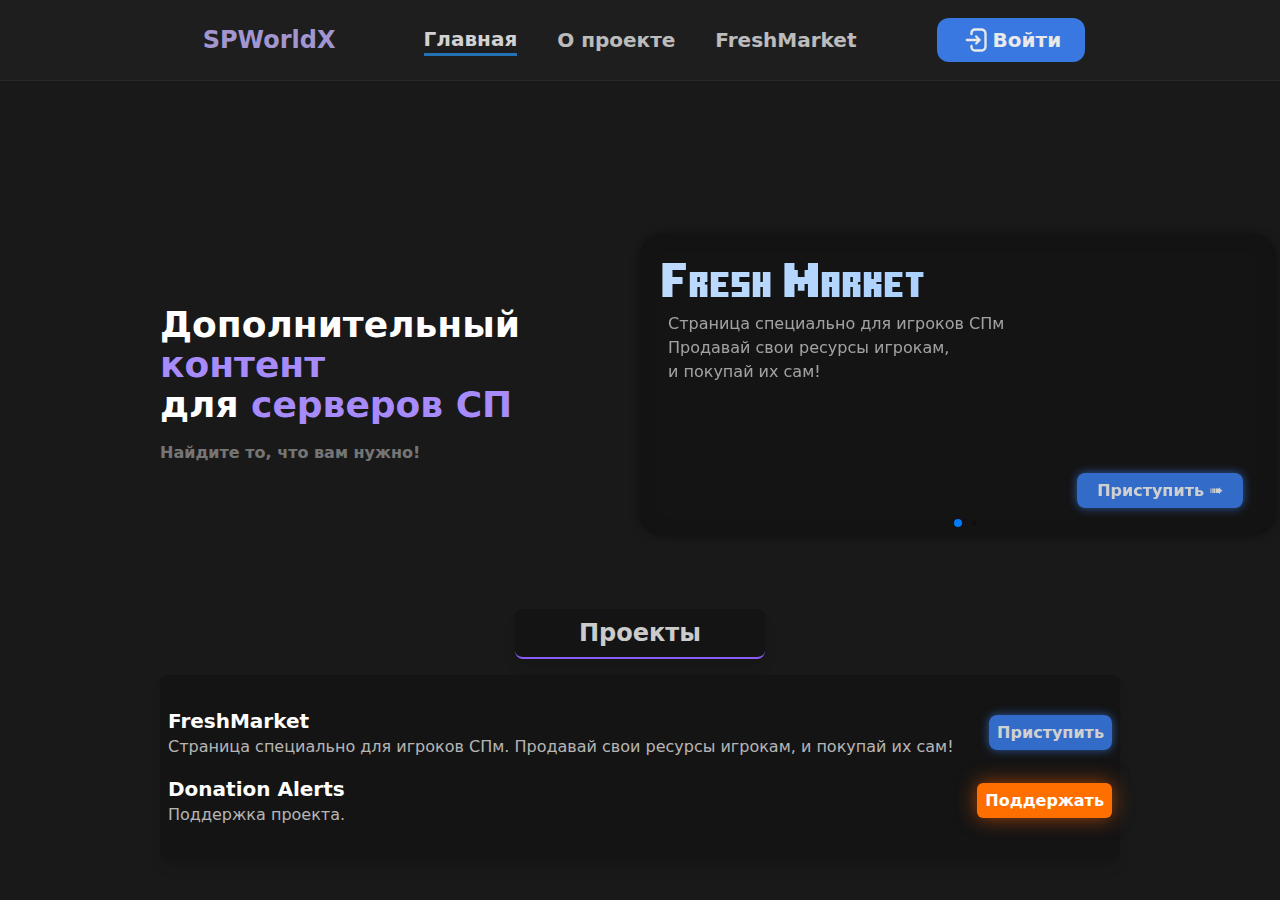
==== index.htm @ ffae49f4 "sdsd" ====
﻿<!DOCTYPE html>
<html lang="en">
<head>
    <meta name="theme-color" content="#777777">
<meta name="apple-mobile-web-app-status-bar-style" content="#777777">
<meta name="msapplication-navbutton-color" content="#777777">
<meta property="og:type" content="website">
<meta property="og:url" content="idkfwt">
<meta property="og:title" content="SPWorldX">
<meta property="og:description" content="Дополнительный контент для серверов СП">
<meta property="og:image" content="/img/icon.ico">
<meta charset="UTF-8">
<meta http-equiv="X-UA-Compatible" content="IE=edge">
<meta name="viewport" content="width=device-width, initial-scale=1.0">
<link rel="shortcut icon" href="img/icon.ico" type="png">
<link rel="stylesheet" href="css/style.css">
<link rel="preconnect" href="https://fonts.googleapis.com">
<link rel="preconnect" href="https://fonts.gstatic.com" crossorigin="">
<link href="css2?family=Montserrat:wght@100;200;300;400;500;600;700;800;900&display=swap" rel="stylesheet">
<link href="css2-1?family=Victor+Mono:ital,wght@0,100;0,200;0,300;0,400;0,500;0,600;0,700;1,100;1,200;1,300;1,400;1,500;1,600;1,700&display=swap" rel="stylesheet">
<link rel="stylesheet" href="css/tailwind.css">
<link rel="stylesheet" href="css/style.css">
<link rel="stylesheet" href="font/minecraft/stylesheet.css">
<!-- Yandex.RTB -->
<script>window.yaContextCb=window.yaContextCb||[]</script>
<script src="ads/system/context.js" async=""></script>    <link rel="stylesheet" href="npm/swiper%4010/swiper-bundle.min.css">
    <title>SPX</title>
</head>
<script async="" src="gtag/js?id=G-2S9NV70PWT"></script>
<script>
  window.dataLayer = window.dataLayer || [];
  function gtag(){dataLayer.push(arguments);}
  gtag('js', new Date());

  gtag('config', 'G-2S9NV70PWT');
</script>

<script type="text/javascript">
   (function(m,e,t,r,i,k,a){m[i]=m[i]||function(){(m[i].a=m[i].a||[]).push(arguments)};
   m[i].l=1*new Date();
   for (var j = 0; j < document.scripts.length; j++) {if (document.scripts[j].src === r) { return; }}
   k=e.createElement(t),a=e.getElementsByTagName(t)[0],k.async=1,k.src=r,a.parentNode.insertBefore(k,a)})
   (window, document, "script", "https://mc.yandex.ru/metrika/tag.js", "ym");

   ym(94891230, "init", {
        clickmap:true,
        trackLinks:true,
        accurateTrackBounce:true,
        webvisor:true
   });
</script>
<noscript><div><img src="watch/94891230" style="position:absolute; left:-9999px;" alt=""></div></noscript><body class="bg-basic-l1">
    <script src="css/tailwind.js"></script>

    <header class="w-full"> 
    <div class="w-full h-20 bg-basic-l2 flex justify-center">
    <div class="px-2 w-full 2xl:w-9/12 xl:w-10/12 lg:w-10/12 md:w-11/12 flex">
        <div class="w-1/2 md:2/12 flex justify-center items-center cursor-default">
            <div class="text-violet-300 text-2xl opacity-80 duration-100 hover:opacity-100">SPWorldX</div>
        </div>
        <div class="hidden md:block md:w-8/12">
            <nav class="text-white h-full text-xl items-center justify-center gap-10 hidden md:flex">
                <a href="index.htm" class="nav-el-selected">Главная</a>
                <a href="info/index.htm" class="nav-el">О проекте</a>
                <a href="freshmarket/index.htm" class="nav-el">FreshMarket</a>
            </nav>
        </div>
        <div class="w-1/2 md:2/12 flex justify-center items-center">
            <a href="https://discord.com/api/oauth2/authorize?client_id=1053625870272704613&redirect_uri=https%3A%2F%2Fspx.zaralx.ru%2Fapi%2Fauth%2Fdiscord&response_type=code&scope=identify" class="bg-blue-500 py-2 px-6 flex rounded-xl opacity-90 duration-200 hover:opacity-100">
    <div><img src="img/login.svg" class="w-7 h-7"></div>
    <div class="text-white flex items-center text-xl ml-1">Войти</div>
</a>            
        </div>
    </div>
</div>
<div class="w-full h-px bg-basic-l4"></div>    </header>
    <main class="flex justify-center">
        <div class="w-11/12 2xl:w-8/12 xl:w-9/12 lg:w-9/12 md:w-10/12 mt-36">
            <div>
                <div class="xl:flex items-center justify-center h-80 gap-5">
                    <div>
                        <h1 class="text-4xl font-bold text-white">
                            Дополнительный <span class="text-violet-400">контент</span>
                            <br>
                            для <span class="text-violet-400">серверов СП</span>
                        </h1>
                        <h2 class="text-1xl text-white mt-4 opacity-40">
                            Найдите то, что вам нужно!
                        </h2>
                    </div>
                    <div class="w-6/12 ml-10 hidden xl:block">
                        <div class="swiper carda banner shadow-[0_0_20px_0_rgba(0,0,0,0.1)_inset,_0_0_10px_0_rgba(0,0,0,0.5)]">
                            <div class="swiper-wrapper h-full">
                                <div class="swiper-slide h-full">
                                    <div class="p-5 h-full">
                                        <div>
                                            <h1 class="font-minecraft font-thin text-5xl text-transparent bg-clip-text bg-gradient-to-r from-blue-200 to-blue-300 ">
                                                F<span class="text-4xl">resh</span> M<span class="text-4xl">arket</span>
                                            </h1>
                                            <p class="text-white mt-2 ml-2 opacity-60 font-medium">
                                                Страница специально для игроков СПм
                                                <br>
                                                Продавай свои ресурсы игрокам,
                                                <br>
                                                и покупай их сам!
                                            </p>
                                        </div>
                                        <div class="absolute bottom-8 right-8">
                                            <a href="freshmarket/index.htm" class="bg-blue-500 px-5 py-2 text-white rounded-lg opacity-80 duration-100 hover:opacity-95 bottom-8 right-8 shadow-[0_0_10px_0_rgba(59,130,246,0.8)]">Приступить ➠</a>
                                        </div>
                                    </div>
                                </div>
                                <div class="swiper-slide h-full">
                                    <div class="p-5 h-full">
                                        <div>
                                            <h1 class="text-3xl flex gap-2 text-white">
                                                <img src="img/donation_alerts.png" class="w-10 h-10"> 
                                                Donation Alerts
                                            </h1>
                                            <p class="text-white mt-2 ml-2 opacity-60 font-medium">
                                                Поддержка проекта.
                                            </p>
                                        </div>
                                        <div class="absolute bottom-8 right-8">
                                            <div class="flex justify-center mt-4">
                                                <a href="https://www.donationalerts.com/r/zaralx" class="bg-[#ff6f00] shadow-[0_0_20px_rgba(255,98,0,0.596)] rounded-md px-5 py-2 text-white ">
                                                    Поддержать ➠
                                                </a>
                                            </div>
                                        </div>
                                    </div>
                                </div>
                            </div>
                            <div class="swiper-pagination"></div>
                            <!--div class="swiper-button-prev text-blue-500"></div-->
                            <!--div class="swiper-button-next text-blue-500"></div-->
                        </div>
                    </div>
                    
                </div>
            </div>
            <div class="flex flex-col justify-center w-full xl:mt-16">
                <div class="bg-basic-l0 rounded-lg shadow-lg border-b-2 border-violet-500 mx-auto px-16 py-2">
                    <h1 class="text-white/[.8] text-2xl text-center">Проекты</h1>
                </div>

                <div class="bg-basic-l0 rounded-lg shadow-lg mt-4 py-4">
                    <div class="w-full px-2 flex items-center my-4">
                        <div class="w-full">
                            <h1 class="text-xl text-white">FreshMarket</h1>
                            <p class="text-base font-normal text-white/[.7]">Страница специально для игроков СПм. Продавай свои ресурсы игрокам, и покупай их сам!</p>
                        </div>
                        <div>
                            <a href="freshmarket/index.htm" class="bg-blue-500 p-2 text-white rounded-lg opacity-80 duration-100 hover:opacity-95 shadow-[0_0_10px_0_rgba(59,130,246,0.8)]">Приступить</a>
                        </div>
                    </div>
                    <div class="w-full px-2 flex items-center my-4">
                        <div class="w-full">
                            <h1 class="text-xl text-white">Donation Alerts</h1>
                            <p class="text-base font-normal text-white/[.7]">Поддержка проекта.</p>
                        </div>
                        <div>
                            <a href="freshmarket/index.htm" class="bg-[#ff6f00] shadow-[0_0_20px_rgba(255,98,0,0.596)] rounded-md p-2 text-white">Поддержать</a>
                        </div>
                    </div>
                </div>
            </div>
        </div>
    </main>

    <script src="npm/swiper%4010/swiper-bundle.min.js"></script>
    <script>
        const swiper = new Swiper('.swiper', {
            // Optional parameters
            direction: 'horizontal',
            loop: true,

            // If we need pagination
            pagination: {
                el: '.swiper-pagination',
                clickable: true, 
                dynamicBullets: true
            },

            autoplay: {
                delay: 4000,
                disableOnInteraction: false,
            },

            // Navigation arrows
            navigation: {
                nextEl: '.swiper-button-next',
                prevEl: '.swiper-button-prev',
            },
        });
    </script>

<div class="xl:hidden h-24"></div>
<div class="fixed bottom-0 left-0 w-full xl:hidden">
    <div class="w-full h-px bg-basic-l4"></div>
    <div class="w-full h-20 bg-basic-l2 flex justify-center">
        <nav class="text-white h-full text-xl items-center justify-center gap-4 flex">
            <a href="index.htm" class="mob-nav-el-selected"><img class="w-8 h-8 mx-auto" src="img/home.png">Главная</a>
            <a href="info/index.htm" class="mob-nav-el"><img class="w-8 h-8 mx-auto" src="img/info.png">О проекте</a>
            <a href="freshmarket/index.htm" class="mob-nav-el"><img class="w-8 h-8 mx-auto" src="img/market.png">FreshMarket</a>
        </nav>
    </div>
</div>

<div class="fixed top-6 left-0 right-0 mx-auto flex justify-center" id="error_pop" style="display: none;">
    <div class="bg-basic-l0 px-6 py-3 rounded-lg shadow-xl">
        <h1 class="font-bold text-2xl text-white" id="error_title"></h1>
        <p class="font-normal text-xl text-white opacity-70" id="error_description"></p>
        <button class="font-bold text-xl text-white bg-red-600 px-4 py-1 mt-3 rounded-lg opacity-70 hover:opacity-90 duration-100" onclick="document.getElementById('error_pop').style.display = 'none'">OK</button>
    </div>
</div>

<script>
    function check_and_send_notify(response_json_decoded, storage_json_decoded, type, to, name, image, icon, badge, url) {
        for (const response_item in response_json_decoded[type]) {
            var found = false;
            for (const storage_item in storage_json_decoded[type]) {
                if (response_item == storage_item) {
                    found = true
                    break
                }
            }
            if (!found) {
                var notification = new Notification("Новая задача <"+to+">", {
                    body: name+" (ID "+response_json_decoded[type][response_item]+")",
                    image: image,
                    icon: icon,
                    badge: badge,
                })

                if (window.location.pathname == url) {
                    location.reload()
                } else {
                    notification.onclick = () => {
                        window.open(url)
                    }
                }
            }
        }
    }
    const cookie_value = `; ${document.cookie}`;
    const cookie_parts = cookie_value.split(`; token=`);
    var cookie_data = "";

    if (cookie_parts.length === 2) cookie_data = cookie_parts.pop().split(';').shift();

    setInterval(() => {
        const body = JSON.stringify({
            access_token: cookie_data,
        });

        var xhr = new XMLHttpRequest();
        xhr.open("POST", "/api/work/get_requests/", true);
        xhr.setRequestHeader('Content-Type', 'application/json');

        xhr.onreadystatechange = () => {
            if (xhr.readyState == XMLHttpRequest.DONE) {
                // On response
                if (localStorage.getItem("work_session") == null) {
                    localStorage.setItem("work_session", xhr.responseText);
                    return;
                }

                const storage_json_decoded = JSON.parse(localStorage.getItem("work_session"));
                const response_json_decoded = JSON.parse(xhr.responseText);

                check_and_send_notify(response_json_decoded, storage_json_decoded, "delivery", "Курьер", "Доставка", "/img/banner.png", "/img/delivery_mark.png", "/img/delivery_mark.png", "/freshmarket/workzone/delivery");
                check_and_send_notify(response_json_decoded, storage_json_decoded, "logic_deposit", "Логист", "Пополнение", "/img/banner.png", "/img/logic.png", "/img/logic.png", "/freshmarket/workzone/logic");
                check_and_send_notify(response_json_decoded, storage_json_decoded, "logic_orders", "Логист", "Сбор доставки", "/img/banner.png", "/img/logic.png", "/img/logic.png", "/freshmarket/workzone/logic");
                check_and_send_notify(response_json_decoded, storage_json_decoded, "secretary_verificaton", "Секретарь", "Верификация", "/img/banner.png", "/img/secretary.png", "/img/secretary.png", "/freshmarket/workzone/secretary");
                check_and_send_notify(response_json_decoded, storage_json_decoded, "secretary_delete", "Секретарь", "Удаление", "/img/banner.png", "/img/secretary.png", "/img/secretary.png", "/freshmarket/workzone/secretary");

                localStorage.setItem("work_session", xhr.responseText);
            }
        };

        xhr.send(body);
    },2000)
    
</script></body>
</html>
---- css/style.css ----
﻿:root {
    --montserrat: url("../css2");
    --minecraft: url("../font/minecraft/stylesheet.css");
    --primary-dark: #3297f3;
    --primary-light: #2687dc;
    --secondary-dark: #d3ddee;
    --secondary-light: #83888a;
    --success-dark: #3cb690;
    --success-light: #82d6bc;
    --info-dark: #1d9fff;
    --info-light: #83cbff;
    --warning-light: #ffad0a;
    --warning-dark: #ffcf70;
    --danger-dark: #ee283c;
    --danger-light: #f68692;
    --light-dark: #cdd6e6;
    --light-light: white;
    --dark-dark: #0a081f;
    --dark-light: #241e6f;
    --base-gradient: linear-gradient(-96.34deg, #5163fd 0%, #2b3dda 100%);
}

html {
    scroll-behavior: smooth;
}

.font-minecraft {
    font-family: "minecraftten";
}

.font-helvetica {
    font-family: Helvetica;
}

.font-victormono {
    font-family: 'Victor Mono', monospace;
}

.primary-button {
    opacity: 0.9;
}

.primary-button:hover {
    opacity: 1;
}

.edge {
    image-rendering: -moz-crisp-edges; /* Firefox */
    -ms-interpolation-mode: nearest-neighbor;  /* IE */
    image-rendering: crisp-edges; /* Стандартное свойство */
}

* {
    box-sizing: border-box;
    transition: ease-in-out 100ms;
}

h5 {
    font-size: 1.25rem;
    color: black;
}

body {
    height: 100%;
    font-family: var(--montserrat), sans-serif;
    font-weight: 600;
}

.container-fluid {
    width: 100%;
    margin-left: auto;
    margin-right: auto;
    padding-left: 15px;
    padding-right: 15px;
}

.row {
    display: flex;
    flex-wrap: wrap;
}

.carda {
    background: rgb(20, 20, 20);
    border-radius: 24px;
    transition: all .2s ease;
    box-shadow: 0 0 5px 0 rgba(0, 0, 0, 0.21);
}

.dashboard-nav-el {
    color: white;
    font-size: 1.25rem;
    line-height: 1.75rem;
    display: flex;
    justify-content: center;
    align-items: center;
    padding-top: 0.75rem;
    padding-bottom: 0.75rem;
    gap: 0.75rem;
    opacity: 0.8;
    transition: ease-in-out .1s;
    border-right: #ffffff00 3px solid
}

.dashboard-nav-el:hover {
    opacity: 1;
}

.dashboard-nav-el-selected {
    background: #ffffff14;
    color: white;
    font-size: 1.25rem;
    line-height: 1.75rem;
    display: flex;
    justify-content: center;
    align-items: center;
    padding-top: 0.75rem;
    padding-bottom: 0.75rem;
    gap: 0.75rem;
    opacity: 0.8;
    transition: ease-in-out .1s;
    border-right: #ffffff62 3px solid;
}


.card-header {
    border-bottom: 0;
    margin-bottom: 0;
    padding: 35px 40px;
    background-color: transparent;
}

.logo {
    font-size: 21px;
    font-style: normal;
    margin-right: 10px;
}

.card-body {
    min-height: 1px;
    padding: 40px;
    color: #000000cc;
    flex: 1 1 auto;
}

.wey-auto {
    margin-top: 120px;
}

.input-group {
    border-radius: 0.5rem;
    border: solid 1px rgba(131, 131, 131, 0.5);
}

.input-group input {
    background: none;
    padding: 5px 10px;
}

.input-group button {
    border-left: solid 1px rgba(131, 131, 131, 0.5);
}

input:focus {
    outline: none;
    box-shadow: 0 0 5px 0 var(--info-light), 0 0 2px 0 var(--info-light) inset;
    opacity: 1;
}

.disabled {
    opacity: 0.6;
}

.nav-el {
    white-space: nowrap;
    transition: ease-in 0.2s;
    opacity: 0.7;
    border-bottom: rgba(0, 0, 0, 0) 1px solid;
}

.nav-el:hover {
    opacity: 1;
    border-bottom: var(--primary-dark) 3px solid;
}

.nav-el-selected {
    border-bottom: var(--primary-light) 3px solid;
    opacity: 0.8;
}

.mob-nav-el {
    display: flex;
    flex-direction: column;
    justify-content: center;
    white-space: nowrap;
    transition: ease-in 0.2s;
    opacity: 0.7;
    border-bottom: rgba(0, 0, 0, 0) 1px solid;
}

.mob-nav-el:hover {
    opacity: 1;
    border-bottom: var(--primary-dark) 3px solid;
}

.mob-nav-el-selected {
    display: flex;
    flex-direction: column;
    justify-content: center;
    border-bottom: var(--primary-light) 3px solid;
    opacity: 0.8;
}

.banner {
    height: 300px;
    width: 635px
}

.bg-basic-l0 {
    --tw-bg-opacity: 1;
    background-color: rgb(20 20 20 / var(--tw-bg-opacity));
}

.bg-basic-l1 {
    --tw-bg-opacity: 1;
    background-color: rgb(25 25 25 / var(--tw-bg-opacity));
}

.bg-basic-l2 {
    --tw-bg-opacity: 1;
    background-color: rgb(30 30 30 / var(--tw-bg-opacity));
}

.bg-basic-l3 {
    --tw-bg-opacity: 1;
    background-color: rgb(35 35 35 / var(--tw-bg-opacity));
}

.bg-basic-l4 {
    --tw-bg-opacity: 1;
    background-color: rgb(40 40 40 / var(--tw-bg-opacity));
}

th,td {
    text-align: center;
}

td {
    width: 10px;
    white-space: nowrap;
    overflow: hidden;
    text-overflow: ellipsis;
}

form h5 {
    color: white;
    text-align: center;
}

.form-input {
    width: 100%;
    background-color: rgb(35, 35, 35);
    border-radius: 10px;
    color: white;
    padding: 6px 8px;
    opacity: 0.8;
    transition: ease-in-out 10ms;
}

.form-input::placeholder {
    color: #83888a;
}

.form-button {
    border-radius: 10px;
    color: white;
    padding: 6px 8px;
    opacity: 0.8;
    transition: ease-in-out .1s;
}

.form-button:focus {
    box-shadow: none;
}

.form-button:hover {
    opacity: 1;
}

.form-input:focus {
    box-shadow: none;
    outline: none;
    opacity: 1;
}

* {
    scrollbar-width: thin;
    scrollbar-color: blue;
}
  
*::-webkit-scrollbar {
    width: 5px;
    height: 5px;
}
  
*::-webkit-scrollbar-track {
    background: #00000099;
    border-radius: 5px;
}
  
*::-webkit-scrollbar-thumb {
    background-color: #ffffff55;
    border-radius: 14px;
}

@keyframes horizontal-shaking {
    0% { transform: translateX(0) }
    25% { transform: translateX(14px) }
    50% { transform: translateX(-14px) }
    75% { transform: translateX(14px) }
    100% { transform: translateX(0) }
  }

.tilt-shake {
    animation: horizontal-shaking 0.2s infinite;
}

.info-ref {
    min-width: 200px;
    color: white;
    border-radius: 8px;
    background: rgba(255, 255, 255, 0.066);
    padding: 2px 8px;
    border-left: 4px solid rgba(255,255,255, 0);
    opacity: 0.7;
}

.info-ref:hover {
    color: white;
    border-radius: 4px 8px 8px 4px;
    background: rgba(255, 255, 255, 0.1);
    padding: 2px 8px;
    border-left: 4px solid rgba(255, 255, 255, 0.8);
    opacity: 1;
}

.info-ref-selected {
    color: white;
    border-radius: 2px 8px 8px 2px;
    background: rgba(255, 255, 255, 0.1);
    padding: 2px 8px;
    border-left: 4px solid rgba(43, 93, 255, 0.8);
    opacity: 0.85;
}

.remove-number-arrows::-webkit-outer-spin-button,
.remove-number-arrows::-webkit-inner-spin-button {
    -webkit-appearance: none;
    margin: 0;
}

.remove-number-arrows[type=number] {
    -moz-appearance: textfield;
}
---- css/style.css ----
﻿:root {
    --montserrat: url("../css2");
    --minecraft: url("../font/minecraft/stylesheet.css");
    --primary-dark: #3297f3;
    --primary-light: #2687dc;
    --secondary-dark: #d3ddee;
    --secondary-light: #83888a;
    --success-dark: #3cb690;
    --success-light: #82d6bc;
    --info-dark: #1d9fff;
    --info-light: #83cbff;
    --warning-light: #ffad0a;
    --warning-dark: #ffcf70;
    --danger-dark: #ee283c;
    --danger-light: #f68692;
    --light-dark: #cdd6e6;
    --light-light: white;
    --dark-dark: #0a081f;
    --dark-light: #241e6f;
    --base-gradient: linear-gradient(-96.34deg, #5163fd 0%, #2b3dda 100%);
}

html {
    scroll-behavior: smooth;
}

.font-minecraft {
    font-family: "minecraftten";
}

.font-helvetica {
    font-family: Helvetica;
}

.font-victormono {
    font-family: 'Victor Mono', monospace;
}

.primary-button {
    opacity: 0.9;
}

.primary-button:hover {
    opacity: 1;
}

.edge {
    image-rendering: -moz-crisp-edges; /* Firefox */
    -ms-interpolation-mode: nearest-neighbor;  /* IE */
    image-rendering: crisp-edges; /* Стандартное свойство */
}

* {
    box-sizing: border-box;
    transition: ease-in-out 100ms;
}

h5 {
    font-size: 1.25rem;
    color: black;
}

body {
    height: 100%;
    font-family: var(--montserrat), sans-serif;
    font-weight: 600;
}

.container-fluid {
    width: 100%;
    margin-left: auto;
    margin-right: auto;
    padding-left: 15px;
    padding-right: 15px;
}

.row {
    display: flex;
    flex-wrap: wrap;
}

.carda {
    background: rgb(20, 20, 20);
    border-radius: 24px;
    transition: all .2s ease;
    box-shadow: 0 0 5px 0 rgba(0, 0, 0, 0.21);
}

.dashboard-nav-el {
    color: white;
    font-size: 1.25rem;
    line-height: 1.75rem;
    display: flex;
    justify-content: center;
    align-items: center;
    padding-top: 0.75rem;
    padding-bottom: 0.75rem;
    gap: 0.75rem;
    opacity: 0.8;
    transition: ease-in-out .1s;
    border-right: #ffffff00 3px solid
}

.dashboard-nav-el:hover {
    opacity: 1;
}

.dashboard-nav-el-selected {
    background: #ffffff14;
    color: white;
    font-size: 1.25rem;
    line-height: 1.75rem;
    display: flex;
    justify-content: center;
    align-items: center;
    padding-top: 0.75rem;
    padding-bottom: 0.75rem;
    gap: 0.75rem;
    opacity: 0.8;
    transition: ease-in-out .1s;
    border-right: #ffffff62 3px solid;
}


.card-header {
    border-bottom: 0;
    margin-bottom: 0;
    padding: 35px 40px;
    background-color: transparent;
}

.logo {
    font-size: 21px;
    font-style: normal;
    margin-right: 10px;
}

.card-body {
    min-height: 1px;
    padding: 40px;
    color: #000000cc;
    flex: 1 1 auto;
}

.wey-auto {
    margin-top: 120px;
}

.input-group {
    border-radius: 0.5rem;
    border: solid 1px rgba(131, 131, 131, 0.5);
}

.input-group input {
    background: none;
    padding: 5px 10px;
}

.input-group button {
    border-left: solid 1px rgba(131, 131, 131, 0.5);
}

input:focus {
    outline: none;
    box-shadow: 0 0 5px 0 var(--info-light), 0 0 2px 0 var(--info-light) inset;
    opacity: 1;
}

.disabled {
    opacity: 0.6;
}

.nav-el {
    white-space: nowrap;
    transition: ease-in 0.2s;
    opacity: 0.7;
    border-bottom: rgba(0, 0, 0, 0) 1px solid;
}

.nav-el:hover {
    opacity: 1;
    border-bottom: var(--primary-dark) 3px solid;
}

.nav-el-selected {
    border-bottom: var(--primary-light) 3px solid;
    opacity: 0.8;
}

.mob-nav-el {
    display: flex;
    flex-direction: column;
    justify-content: center;
    white-space: nowrap;
    transition: ease-in 0.2s;
    opacity: 0.7;
    border-bottom: rgba(0, 0, 0, 0) 1px solid;
}

.mob-nav-el:hover {
    opacity: 1;
    border-bottom: var(--primary-dark) 3px solid;
}

.mob-nav-el-selected {
    display: flex;
    flex-direction: column;
    justify-content: center;
    border-bottom: var(--primary-light) 3px solid;
    opacity: 0.8;
}

.banner {
    height: 300px;
    width: 635px
}

.bg-basic-l0 {
    --tw-bg-opacity: 1;
    background-color: rgb(20 20 20 / var(--tw-bg-opacity));
}

.bg-basic-l1 {
    --tw-bg-opacity: 1;
    background-color: rgb(25 25 25 / var(--tw-bg-opacity));
}

.bg-basic-l2 {
    --tw-bg-opacity: 1;
    background-color: rgb(30 30 30 / var(--tw-bg-opacity));
}

.bg-basic-l3 {
    --tw-bg-opacity: 1;
    background-color: rgb(35 35 35 / var(--tw-bg-opacity));
}

.bg-basic-l4 {
    --tw-bg-opacity: 1;
    background-color: rgb(40 40 40 / var(--tw-bg-opacity));
}

th,td {
    text-align: center;
}

td {
    width: 10px;
    white-space: nowrap;
    overflow: hidden;
    text-overflow: ellipsis;
}

form h5 {
    color: white;
    text-align: center;
}

.form-input {
    width: 100%;
    background-color: rgb(35, 35, 35);
    border-radius: 10px;
    color: white;
    padding: 6px 8px;
    opacity: 0.8;
    transition: ease-in-out 10ms;
}

.form-input::placeholder {
    color: #83888a;
}

.form-button {
    border-radius: 10px;
    color: white;
    padding: 6px 8px;
    opacity: 0.8;
    transition: ease-in-out .1s;
}

.form-button:focus {
    box-shadow: none;
}

.form-button:hover {
    opacity: 1;
}

.form-input:focus {
    box-shadow: none;
    outline: none;
    opacity: 1;
}

* {
    scrollbar-width: thin;
    scrollbar-color: blue;
}
  
*::-webkit-scrollbar {
    width: 5px;
    height: 5px;
}
  
*::-webkit-scrollbar-track {
    background: #00000099;
    border-radius: 5px;
}
  
*::-webkit-scrollbar-thumb {
    background-color: #ffffff55;
    border-radius: 14px;
}

@keyframes horizontal-shaking {
    0% { transform: translateX(0) }
    25% { transform: translateX(14px) }
    50% { transform: translateX(-14px) }
    75% { transform: translateX(14px) }
    100% { transform: translateX(0) }
  }

.tilt-shake {
    animation: horizontal-shaking 0.2s infinite;
}

.info-ref {
    min-width: 200px;
    color: white;
    border-radius: 8px;
    background: rgba(255, 255, 255, 0.066);
    padding: 2px 8px;
    border-left: 4px solid rgba(255,255,255, 0);
    opacity: 0.7;
}

.info-ref:hover {
    color: white;
    border-radius: 4px 8px 8px 4px;
    background: rgba(255, 255, 255, 0.1);
    padding: 2px 8px;
    border-left: 4px solid rgba(255, 255, 255, 0.8);
    opacity: 1;
}

.info-ref-selected {
    color: white;
    border-radius: 2px 8px 8px 2px;
    background: rgba(255, 255, 255, 0.1);
    padding: 2px 8px;
    border-left: 4px solid rgba(43, 93, 255, 0.8);
    opacity: 0.85;
}

.remove-number-arrows::-webkit-outer-spin-button,
.remove-number-arrows::-webkit-inner-spin-button {
    -webkit-appearance: none;
    margin: 0;
}

.remove-number-arrows[type=number] {
    -moz-appearance: textfield;
}
---- font/minecraft/stylesheet.css ----
/*! Generated by Font Squirrel (https://www.fontsquirrel.com) on July 14, 2023 */



@font-face {
    font-family: 'minecraftten';
    src: url('16326.woff2') format('woff2'),
         url('16326.woff') format('woff');
    font-weight: normal;
    font-style: normal;

}
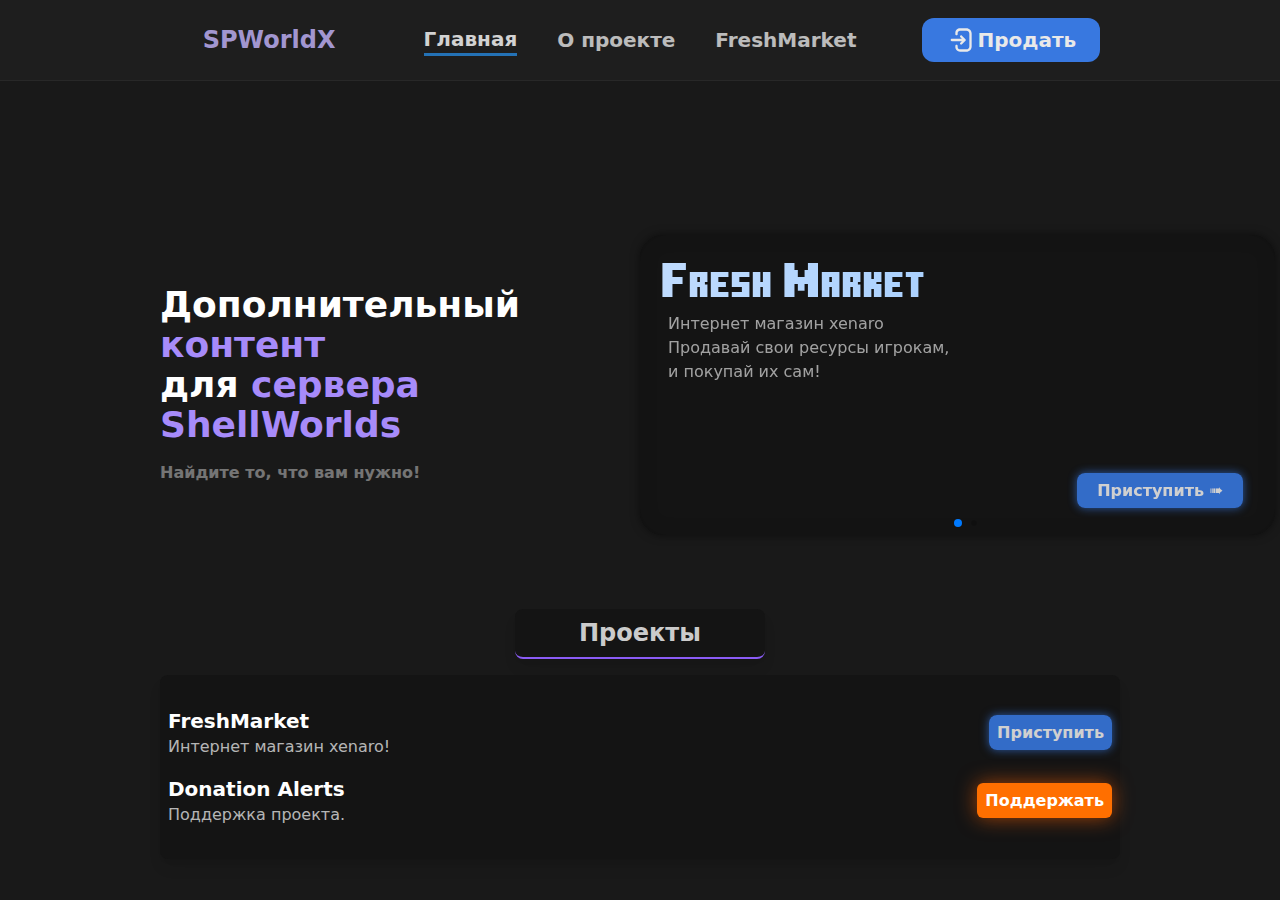
==== commit f974b76b: "Update index.htm" ====
--- a/index.htm
+++ b/index.htm
@@ -7,7 +7,7 @@
 <meta property="og:type" content="website">
 <meta property="og:url" content="idkfwt">
 <meta property="og:title" content="SPWorldX">
-<meta property="og:description" content="Дополнительный контент для серверов СП">
+<meta property="og:description" content="ShellWorlds Shop">
 <meta property="og:image" content="/img/icon.ico">
 <meta charset="UTF-8">
 <meta http-equiv="X-UA-Compatible" content="IE=edge">
@@ -66,9 +66,9 @@
             </nav>
         </div>
         <div class="w-1/2 md:2/12 flex justify-center items-center">
-            <a href="https://discord.com/api/oauth2/authorize?client_id=1053625870272704613&redirect_uri=https%3A%2F%2Fspx.zaralx.ru%2Fapi%2Fauth%2Fdiscord&response_type=code&scope=identify" class="bg-blue-500 py-2 px-6 flex rounded-xl opacity-90 duration-200 hover:opacity-100">
+            <a href="https://discord.gg/h28CZzwk" class="bg-blue-500 py-2 px-6 flex rounded-xl opacity-90 duration-200 hover:opacity-100">
     <div><img src="img/login.svg" class="w-7 h-7"></div>
-    <div class="text-white flex items-center text-xl ml-1">Войти</div>
+    <div class="text-white flex items-center text-xl ml-1">Продать</div>
 </a>            
         </div>
     </div>
@@ -82,7 +82,7 @@
                         <h1 class="text-4xl font-bold text-white">
                             Дополнительный <span class="text-violet-400">контент</span>
                             <br>
-                            для <span class="text-violet-400">серверов СП</span>
+                            для <span class="text-violet-400">сервера ShellWorlds</span>
                         </h1>
                         <h2 class="text-1xl text-white mt-4 opacity-40">
                             Найдите то, что вам нужно!
@@ -98,7 +98,7 @@
                                                 F<span class="text-4xl">resh</span> M<span class="text-4xl">arket</span>
                                             </h1>
                                             <p class="text-white mt-2 ml-2 opacity-60 font-medium">
-                                                Страница специально для игроков СПм
+                                                Интернет магазин xenaro
                                                 <br>
                                                 Продавай свои ресурсы игрокам,
                                                 <br>
@@ -123,7 +123,7 @@
                                         </div>
                                         <div class="absolute bottom-8 right-8">
                                             <div class="flex justify-center mt-4">
-                                                <a href="https://www.donationalerts.com/r/zaralx" class="bg-[#ff6f00] shadow-[0_0_20px_rgba(255,98,0,0.596)] rounded-md px-5 py-2 text-white ">
+                                                <a href="https://www.donationalerts.com/r/kisele4ekYT" class="bg-[#ff6f00] shadow-[0_0_20px_rgba(255,98,0,0.596)] rounded-md px-5 py-2 text-white ">
                                                     Поддержать ➠
                                                 </a>
                                             </div>
@@ -148,7 +148,7 @@
                     <div class="w-full px-2 flex items-center my-4">
                         <div class="w-full">
                             <h1 class="text-xl text-white">FreshMarket</h1>
-                            <p class="text-base font-normal text-white/[.7]">Страница специально для игроков СПм. Продавай свои ресурсы игрокам, и покупай их сам!</p>
+                            <p class="text-base font-normal text-white/[.7]">Интернет магазин xenaro!</p>
                         </div>
                         <div>
                             <a href="freshmarket/index.htm" class="bg-blue-500 p-2 text-white rounded-lg opacity-80 duration-100 hover:opacity-95 shadow-[0_0_10px_0_rgba(59,130,246,0.8)]">Приступить</a>
@@ -283,4 +283,4 @@
     },2000)
     
 </script></body>
-</html>+</html>
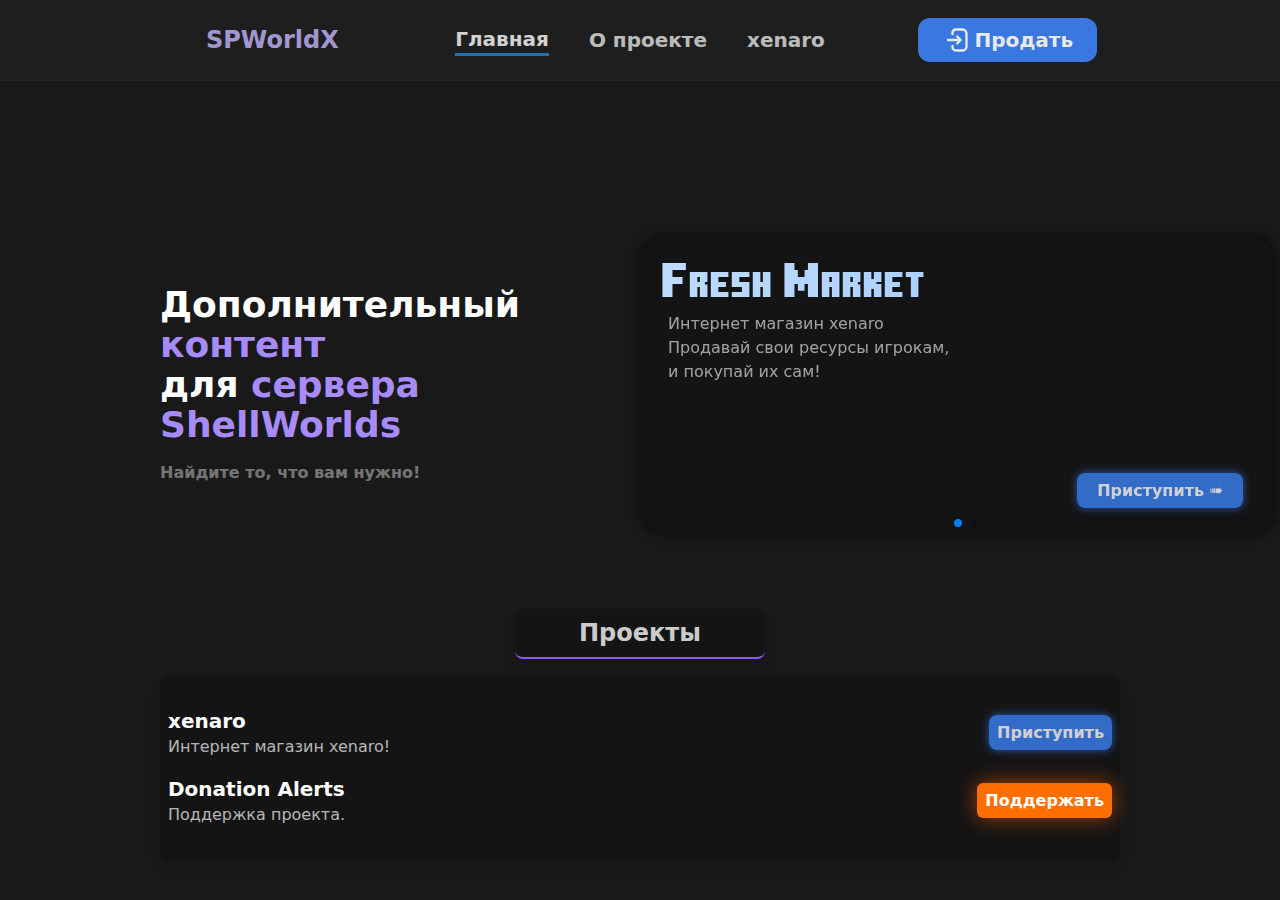
==== commit 69ebaac4: "Update index.htm" ====
--- a/index.htm
+++ b/index.htm
@@ -62,7 +62,7 @@
             <nav class="text-white h-full text-xl items-center justify-center gap-10 hidden md:flex">
                 <a href="index.htm" class="nav-el-selected">Главная</a>
                 <a href="info/index.htm" class="nav-el">О проекте</a>
-                <a href="freshmarket/index.htm" class="nav-el">FreshMarket</a>
+                <a href="freshmarket/index.htm" class="nav-el">xenaro</a>
             </nav>
         </div>
         <div class="w-1/2 md:2/12 flex justify-center items-center">
@@ -147,7 +147,7 @@
                 <div class="bg-basic-l0 rounded-lg shadow-lg mt-4 py-4">
                     <div class="w-full px-2 flex items-center my-4">
                         <div class="w-full">
-                            <h1 class="text-xl text-white">FreshMarket</h1>
+                            <h1 class="text-xl text-white">xenaro</h1>
                             <p class="text-base font-normal text-white/[.7]">Интернет магазин xenaro!</p>
                         </div>
                         <div>
@@ -202,7 +202,7 @@
         <nav class="text-white h-full text-xl items-center justify-center gap-4 flex">
             <a href="index.htm" class="mob-nav-el-selected"><img class="w-8 h-8 mx-auto" src="img/home.png">Главная</a>
             <a href="info/index.htm" class="mob-nav-el"><img class="w-8 h-8 mx-auto" src="img/info.png">О проекте</a>
-            <a href="freshmarket/index.htm" class="mob-nav-el"><img class="w-8 h-8 mx-auto" src="img/market.png">FreshMarket</a>
+            <a href="freshmarket/index.htm" class="mob-nav-el"><img class="w-8 h-8 mx-auto" src="img/market.png">xenaro</a>
         </nav>
     </div>
 </div>
